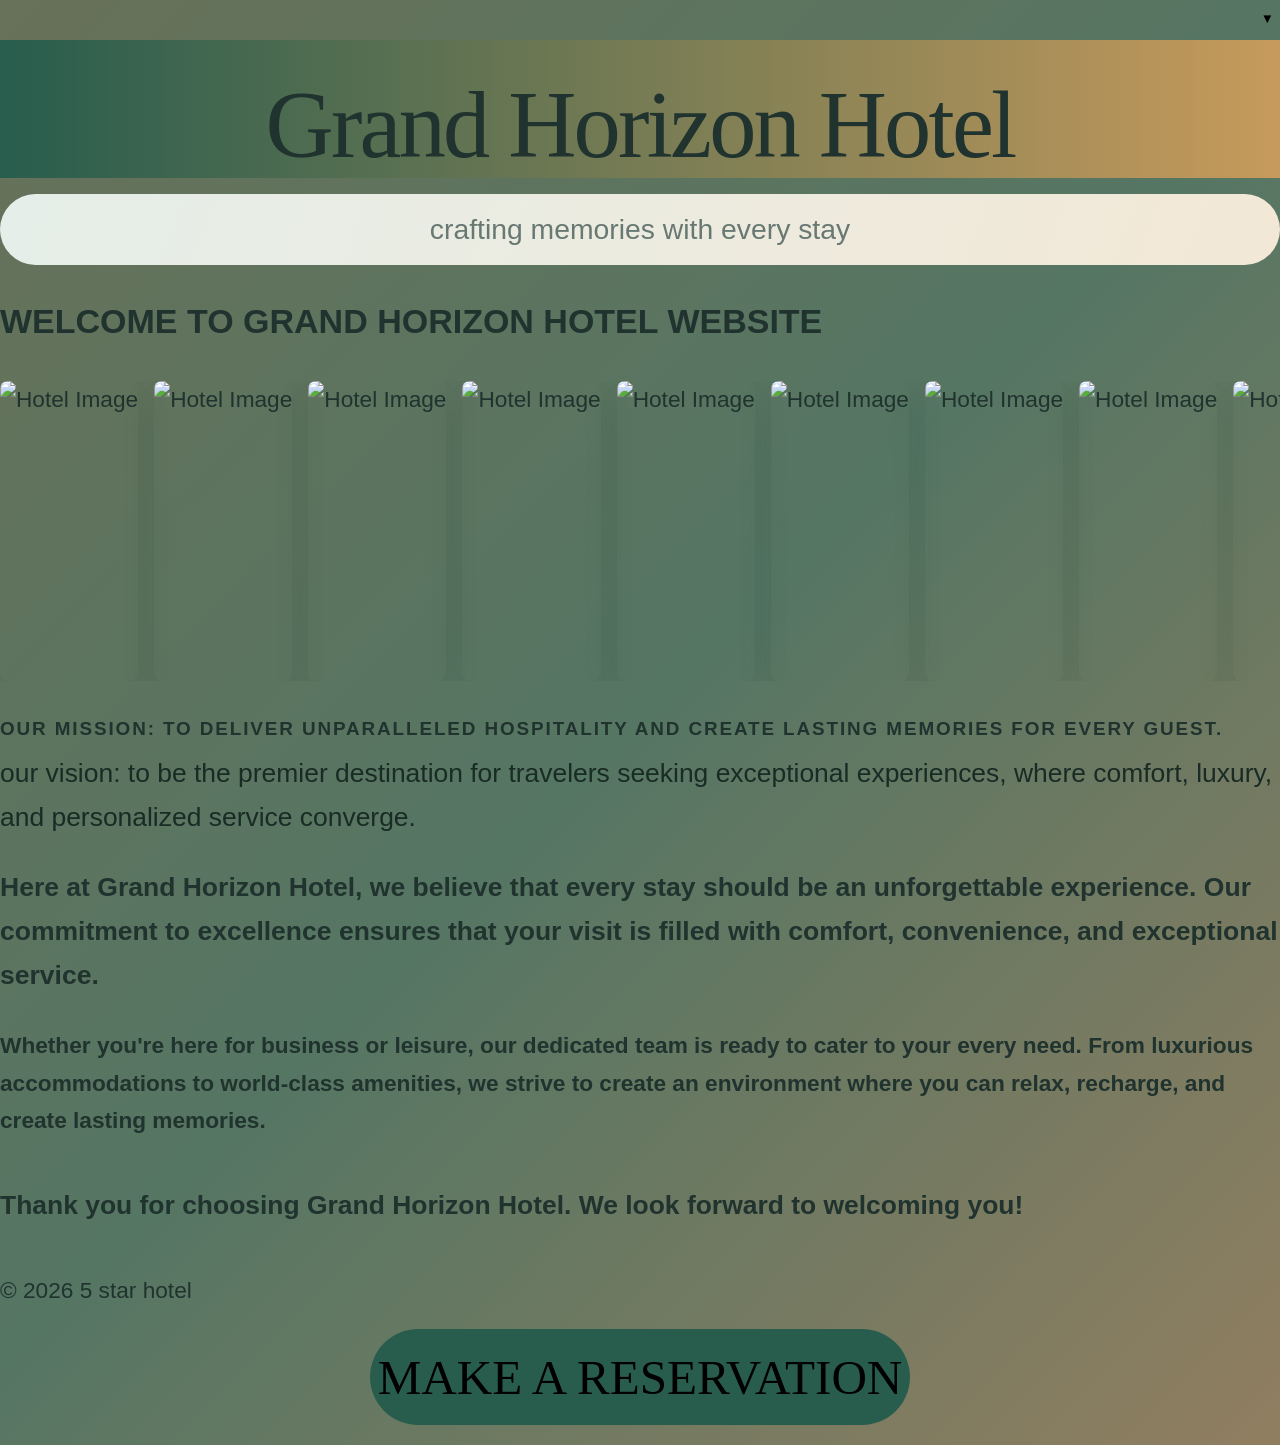
==== index.html @ 831305fb "Rename Hotel.html to index.html" ====
<!DOCTYPE html>
<html lang="en">
  <head>
    <meta charset="UTF-8" />
    <meta name="viewport" content="width=device-width, initial-scale=1.0" />
    <link rel="stylesheet" href="design.css">
    <title>Grand Horizon Hotel</title>
  </head>
  <body>
    <nav>
      <button class="menu-toggle" aria-label="Toggle menu">&#9660;</button>
      <ul>
        <li><a href="about.html">ABOUT US</a></li>
        <li><a href="contact.html">CONTACT</a></li>
      </ul>
    </nav>
    <h1>Grand Horizon Hotel</h1>
    <p>crafting memories with every stay</p>
    <h2>WELCOME TO GRAND HORIZON HOTEL WEBSITE</h2>
    <div class="hotel-images">
      <img src="C:\Users\hp\Desktop\hotel\images (5).jfif" alt="Hotel Image" />
      <img src="C:\Users\hp\Desktop\hotel\images (4).jfif" alt="Hotel Image" />
      <img src="C:\Users\hp\Desktop\hotel\images (3).jfif" alt="Hotel Image" />
      <img src="C:\Users\hp\Desktop\hotel\images.jfif" alt="Hotel Image" />
      <img src="C:\Users\hp\Desktop\hotel\istockphoto-2213411469-612x612.jpg" alt="Hotel Image" />
      <img src="C:\Users\hp\Desktop\hotel\north-road-london-michael-kyle-photography-img~f921c53404c2650f_14-4065-1-bc4a8fd.jpg" alt="Hotel Image" />
      <img src="C:\Users\hp\Desktop\hotel\images (1).jfif" alt="Hotel Image" />
      <img src="C:\Users\hp\Desktop\hotel\images (2).jfif" alt="Hotel Image" />    
      <img src="C:\Users\hp\Desktop\hotel\Hotel-with-a-Swimming-Pool.jpg" alt="Hotel Image" />
    </div>
    <script src="script.js"></script>
    <div id="lightbox"><img src="" alt="" /></div>
    <h6>our mission: to deliver unparalleled hospitality and create lasting memories for every guest.</h6>
    <h7>our vision: to be the premier destination for travelers seeking exceptional experiences, where comfort, luxury, and personalized service converge.</h7>
    <h3>Here at Grand Horizon Hotel, we believe that every stay should be an unforgettable experience. Our commitment to excellence ensures that your visit is filled with comfort, convenience, and exceptional service.</h3>
    <h4>Whether you're here for business or leisure, our dedicated team is ready to cater to your every need. From luxurious accommodations to world-class amenities, we strive to create an environment where you can relax, recharge, and create lasting memories.</h4>
    <h5>Thank you for choosing Grand Horizon Hotel. We look forward to welcoming you!</h5>
    <footer>
		<p1>&copy; 2026 5 star hotel</p1>
	</footer>
  <nav><a href="reservation.html"class="btn">MAKE A RESERVATION</a></nav>
  </body>
</html>
---- design.css ----
@font-face{
  font-family: "golften";
  src: url("C:\\Users\\hp\\Desktop\\hotel\\Golften-Regular.otf") format("opentype");
}
/* Hotel page styles. Save as a .css file and link it from hotel.html. */
:root {
  --hotel-ink: #20332f;
  --hotel-muted: #687873;
  --hotel-green: #285d4d;
  --hotel-gold: #c69a5b;
  --hotel-paper: #f7f5f0;
  --hotel-white: #fff;
  --hotel-shadow: 0 14px 36px rgb(22 46 38 / 10%);
}
nav a{
  text-align: center;
  font-family: "golften";
  display: block;
  margin: 0 auto;
  background-color: #285d4d;
  padding: 0.2cm;
  font-size: 1.3cm;
  text-decoration: none;
  border-radius: 50px;
  color: black;
}

body {
  margin: 0;
  color: var(--hotel-ink);
  background: linear-gradient(135deg, #687159 0%, #557663 50%, #917e60 100%);
  font: 16px/1.65 "golften", "Segoe UI", Arial, sans-serif;
  font-size: 0.6cm;
}

h6 {
  font-size: 0.5cm;
  text-transform: uppercase;
  letter-spacing: 0.1em;
  margin: 0 0 8px;
}

h7 {
  font-size: 0.5cm;
  color: #192b25;
  font-size: 0.7cm;
}

p{
  font-size: 0.75cm;
  text-align: center;
  background: linear-gradient(110deg, #e5eee9, #f3e8d6);
  padding: 12px 18px;
  border-radius: 60px;

}

h1 {
  margin: 0 0 16px;
  font-size: 2.5cm;
  width: 100%;
  line-height: 1.1;
  letter-spacing: -.03em;
  background: linear-gradient(90deg, var(--hotel-green), var(--hotel-gold));
  text-align: center;
  padding-top: 0.9cm;
}

h1 { font-family: Georgia, "Times New Roman", serif; font-weight: 500; }
p { margin: 0 0 16px; color: var(--hotel-muted); }

.hotel-images {
  display: flex;
  flex-wrap: nowrap;
  overflow-x: auto;
  height: 300px;
  gap: 16px;
  margin: 32px 0;
}
.hotel-images img {
  flex: 0 0 auto;
  height: 100%;
  border-radius: 8px;
  box-shadow: var(--hotel-shadow);
  object-fit: cover;
}
#lightbox {
  position: fixed;
  top: 0;
  left: 0;
  width: 100%;
  height: 100%;
  background: rgba(0,0,0,.8);
  display: none;
  justify-content: center;
  align-items: center;
  z-index: 9999;
}
#lightbox img {
  max-width: 90%;
  max-height: 90%;
  border-radius: 8px;
}

h5{
  font-size: 0.7cm;
}

nav ul{
  display: none;
  flex-direction: row;
  list-style-type: none;
  justify-content: center;
  align-items: center;
}

nav ul.open{
  display: flex;
  justify-content: space-between;
  width: 100vw; 
  align-items: center;
  gap: 100px;
  background-color: #285d4d;
}

nav button.menu-toggle{
  background: none;
  border: none;
  cursor: pointer;
  display: flex;
  justify-content: right;
  align-items: right;
  width: 30px;
  height: 20px;
}

nav{
  position: relative;
  display: flex;
  justify-content: space-between;
  align-items: center;
  padding: 20px;
}

nav button.menu-toggle{
  position: absolute;
  right: 0;
}
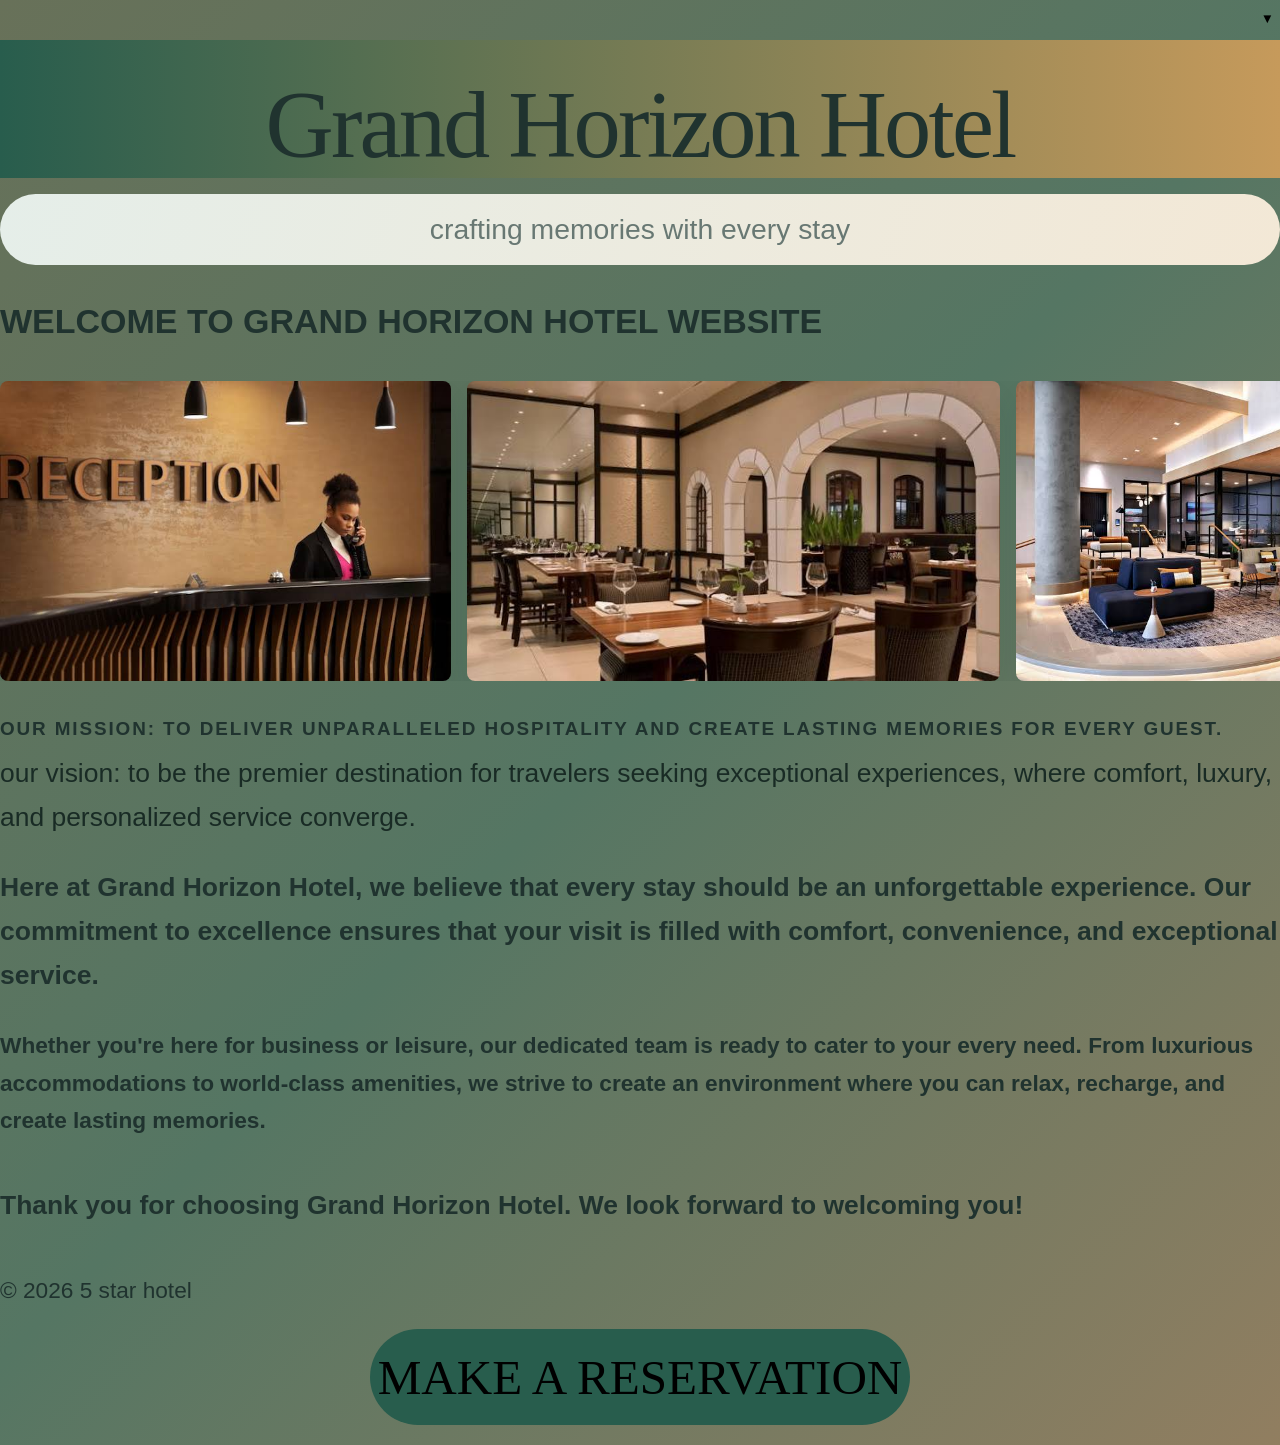
==== commit 2d9bd88e: "Refactor index.html for relative image paths Updated image paths to relative URLs and fixed HTML str" ====
--- a/index.html
+++ b/index.html
@@ -18,15 +18,15 @@
     <p>crafting memories with every stay</p>
     <h2>WELCOME TO GRAND HORIZON HOTEL WEBSITE</h2>
     <div class="hotel-images">
-      <img src="C:\Users\hp\Desktop\hotel\images (5).jfif" alt="Hotel Image" />
-      <img src="C:\Users\hp\Desktop\hotel\images (4).jfif" alt="Hotel Image" />
-      <img src="C:\Users\hp\Desktop\hotel\images (3).jfif" alt="Hotel Image" />
-      <img src="C:\Users\hp\Desktop\hotel\images.jfif" alt="Hotel Image" />
-      <img src="C:\Users\hp\Desktop\hotel\istockphoto-2213411469-612x612.jpg" alt="Hotel Image" />
-      <img src="C:\Users\hp\Desktop\hotel\north-road-london-michael-kyle-photography-img~f921c53404c2650f_14-4065-1-bc4a8fd.jpg" alt="Hotel Image" />
-      <img src="C:\Users\hp\Desktop\hotel\images (1).jfif" alt="Hotel Image" />
-      <img src="C:\Users\hp\Desktop\hotel\images (2).jfif" alt="Hotel Image" />    
-      <img src="C:\Users\hp\Desktop\hotel\Hotel-with-a-Swimming-Pool.jpg" alt="Hotel Image" />
+      <img src="images (5).jfif" alt="Hotel Image" />
+      <img src="images (4).jfif" alt="Hotel Image" />
+      <img src="images (3).jfif" alt="Hotel Image" />
+      <img src="images.jfif" alt="Hotel Image" />
+      <img src="istockphoto-2213411469-612x612.jpg" alt="Hotel Image" />
+      <img src="north-road-london-michael-kyle-photography-img~f921c53404c2650f_14-4065-1-bc4a8fd.jpg" alt="Hotel Image" />
+      <img src="images (1).jfif" alt="Hotel Image" />
+      <img src="images (2).jfif" alt="Hotel Image" />    
+      <img src="Hotel-with-a-Swimming-Pool.jpg" alt="Hotel Image" />
     </div>
     <script src="script.js"></script>
     <div id="lightbox"><img src="" alt="" /></div>
